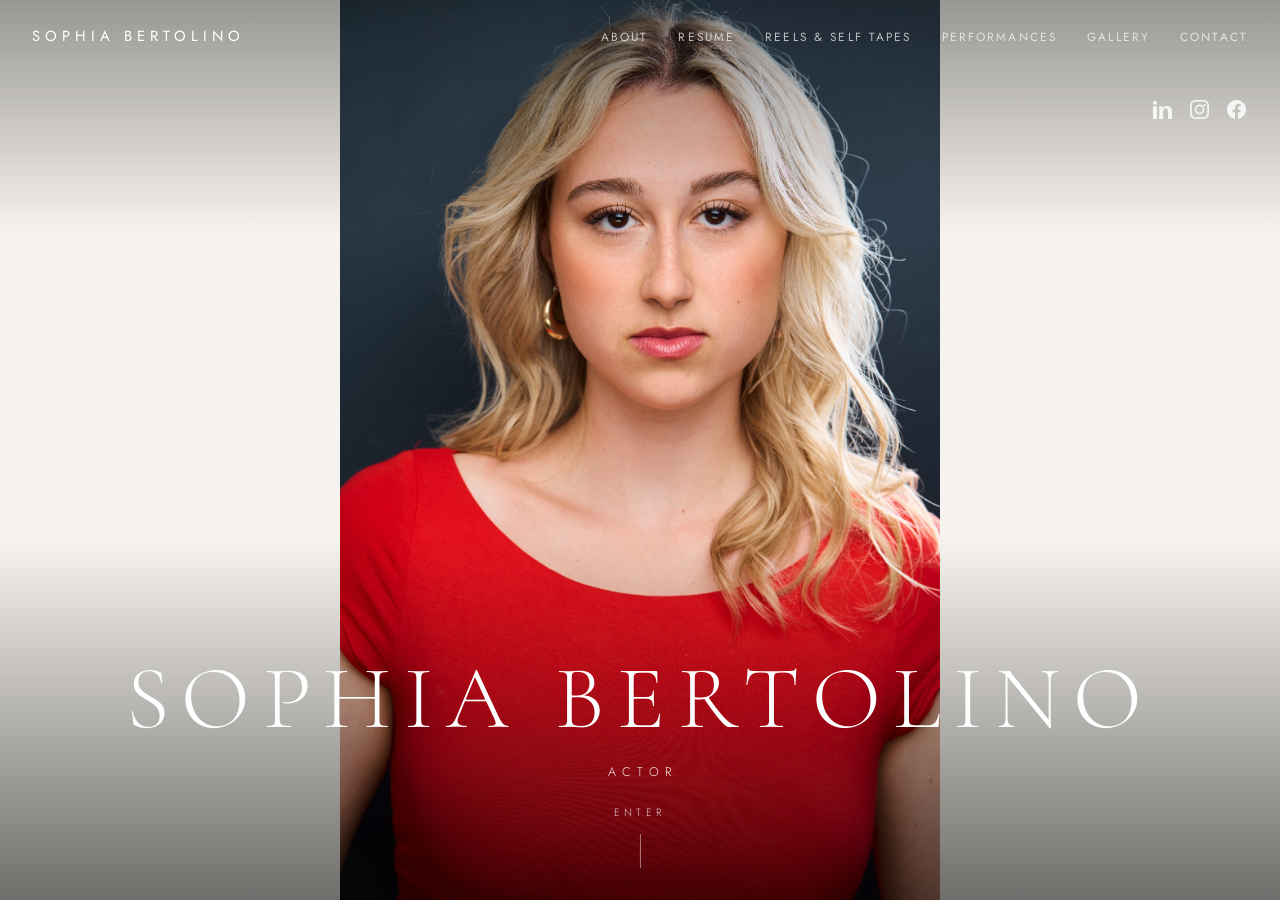
==== index.html @ 2f4268e3 "Add files via upload" ====
<!DOCTYPE html>
<html lang="en">
<head>
<meta charset="utf-8">
<meta name="viewport" content="width=device-width, initial-scale=1">
<title>Sophia Bertolino</title>
<meta name="description" content="Sophia Bertolino — actor. BFA Drama, NYU Tisch School of the Arts.">
<link rel="preconnect" href="https://fonts.googleapis.com">
<link rel="preconnect" href="https://fonts.gstatic.com" crossorigin>
<link href="https://fonts.googleapis.com/css2?family=Cormorant+Garamond:wght@300;400;500&family=Jost:wght@300;400;500&display=swap" rel="stylesheet">
<link rel="stylesheet" href="assets/style.css">

</head>
<body class="home">
<header class="site-header on-hero" id="siteHeader">
    <div class="bar">
      <a class="wordmark" href="index.html">SOPHIA BERTOLINO</a>
      <button class="menu-toggle" id="menuToggle" aria-label="Menu" aria-expanded="false">
        <span></span><span></span><span></span>
      </button>
      <nav class="nav" id="nav">
        <a class="" href="about.html">About</a>
        <a class="" href="resume.html">Resume</a>
        <a class="" href="reels.html">Reels &amp; Self Tapes</a>
        <a class="" href="performances.html">Performances</a>
        <a class="" href="gallery.html">Gallery</a>
        <a class="" href="contact.html">Contact</a>
      </nav>
    </div>
  </header>
<main class="hero">
    <img class="hero-img" src="assets/img/main.jpg" alt="Sophia Bertolino">
    <div class="socials hero-socials">
      <a href="https://www.linkedin.com/in/sophia-bertolino/" target="_blank" rel="noopener" aria-label="LinkedIn"><svg viewBox="0 0 24 24" aria-hidden="true"><path d="M4.98 3.5C4.98 4.88 3.87 6 2.5 6S0 4.88 0 3.5 1.12 1 2.5 1 4.98 2.12 4.98 3.5zM0 8h5v16H0V8zm7.5 0h4.78v2.19h.07c.67-1.27 2.3-2.61 4.73-2.61C22.4 7.58 24 10 24 14.27V24h-5v-8.63c0-2.06-.04-4.71-2.87-4.71-2.87 0-3.31 2.24-3.31 4.56V24h-5V8z"/></svg></a>
      <a href="https://www.instagram.com/sbert.2?igsh=b3ZmcTFpNGF1cG9r" target="_blank" rel="noopener" aria-label="Instagram"><svg viewBox="0 0 24 24" aria-hidden="true"><path d="M12 2.16c3.2 0 3.58.01 4.85.07 1.17.05 1.8.25 2.23.41.56.22.96.48 1.38.9.42.42.68.82.9 1.38.16.42.36 1.06.41 2.23.06 1.27.07 1.65.07 4.85s-.01 3.58-.07 4.85c-.05 1.17-.25 1.8-.41 2.23-.22.56-.48.96-.9 1.38-.42.42-.82.68-1.38.9-.42.16-1.06.36-2.23.41-1.27.06-1.65.07-4.85.07s-3.58-.01-4.85-.07c-1.17-.05-1.8-.25-2.23-.41a3.7 3.7 0 0 1-1.38-.9 3.7 3.7 0 0 1-.9-1.38c-.16-.42-.36-1.06-.41-2.23C2.17 15.58 2.16 15.2 2.16 12s.01-3.58.07-4.85c.05-1.17.25-1.8.41-2.23.22-.56.48-.96.9-1.38.42-.42.82-.68 1.38-.9.42-.16 1.06-.36 2.23-.41C8.42 2.17 8.8 2.16 12 2.16zM12 0C8.74 0 8.33.01 7.05.07 5.78.13 4.9.33 4.14.63c-.79.3-1.46.72-2.12 1.38C1.35 2.68.94 3.35.63 4.14.33 4.9.13 5.78.07 7.05.01 8.33 0 8.74 0 12s.01 3.67.07 4.95c.06 1.27.26 2.15.56 2.91.3.79.72 1.46 1.38 2.12.66.66 1.33 1.08 2.12 1.38.76.3 1.64.5 2.91.56C8.33 23.99 8.74 24 12 24s3.67-.01 4.95-.07c1.27-.06 2.15-.26 2.91-.56a5.86 5.86 0 0 0 2.12-1.38 5.86 5.86 0 0 0 1.38-2.12c.3-.76.5-1.64.56-2.91.06-1.28.07-1.69.07-4.95s-.01-3.67-.07-4.95c-.06-1.27-.26-2.15-.56-2.91a5.86 5.86 0 0 0-1.38-2.12A5.86 5.86 0 0 0 19.86.63c-.76-.3-1.64-.5-2.91-.56C15.67.01 15.26 0 12 0zm0 5.84a6.16 6.16 0 1 0 0 12.32 6.16 6.16 0 0 0 0-12.32zM12 16a4 4 0 1 1 0-8 4 4 0 0 1 0 8zm6.41-10.85a1.44 1.44 0 1 0 0 2.88 1.44 1.44 0 0 0 0-2.88z"/></svg></a>
      <a href="https://www.facebook.com/profile.php?id=100076003967653" target="_blank" rel="noopener" aria-label="Facebook"><svg viewBox="0 0 24 24" aria-hidden="true"><path d="M24 12.07C24 5.4 18.63 0 12 0S0 5.4 0 12.07C0 18.1 4.39 23.1 10.13 24v-8.44H7.08v-3.49h3.05V9.41c0-3.02 1.79-4.69 4.53-4.69 1.31 0 2.69.24 2.69.24v2.97h-1.52c-1.49 0-1.96.93-1.96 1.89v2.25h3.33l-.53 3.49h-2.8V24C19.61 23.1 24 18.1 24 12.07z"/></svg></a>
    </div>
    <div class="hero-name">
      <h1>SOPHIA BERTOLINO</h1>
      <p>Actor</p>
    </div>
    <a class="scroll-cue" href="about.html">Enter</a>
  </main>
<script src="assets/script.js"></script>
</body>
</html>
---- assets/style.css ----
/* ============================================================
   Sophia Bertolino — editorial minimal
   ============================================================ */
:root{
  --bg:#0f0f10;
  --ink:#16151a;
  --paper:#f6f3ee;
  --muted:#8a8579;
  --line:#e3ddd2;
  --accent:#9a6a4c;
  --nav-h:74px;
  --serif:"Cormorant Garamond",Georgia,serif;
  --sans:"Jost",system-ui,sans-serif;
}
*{box-sizing:border-box;margin:0;padding:0}
html{scroll-behavior:smooth}
body{
  font-family:var(--sans);
  color:var(--ink);
  background:var(--paper);
  font-weight:300;
  -webkit-font-smoothing:antialiased;
  line-height:1.7;
}
img{display:block;max-width:100%}
a{color:inherit;text-decoration:none}

/* ---------- Header / Nav ---------- */
.site-header{
  position:fixed;top:0;left:0;right:0;z-index:50;
  background:var(--paper);
  border-bottom:1px solid var(--line);
  transition:background .4s ease,border-color .4s ease;
}
.site-header.on-hero{
  background:transparent;border-bottom-color:transparent;
}
.site-header.on-hero .wordmark,
.site-header.on-hero .nav a,
.site-header.on-hero .menu-toggle span{color:#fff;background-color:#fff}
.site-header.on-hero .wordmark,
.site-header.on-hero .nav a{background:none;color:#fff}
.site-header.on-hero.scrolled{
  background:rgba(15,15,16,.92);border-bottom-color:rgba(255,255,255,.12);
  backdrop-filter:saturate(140%) blur(6px);
}
.bar{
  max-width:1280px;margin:0 auto;height:var(--nav-h);
  display:flex;align-items:center;justify-content:space-between;
  padding:0 32px;
}
.wordmark{
  font-family:var(--sans);font-weight:400;
  letter-spacing:.34em;font-size:.92rem;text-transform:uppercase;
  white-space:nowrap;
}
.nav{display:flex;gap:30px;align-items:center}
.nav a{
  font-size:.74rem;letter-spacing:.18em;text-transform:uppercase;
  font-weight:400;color:var(--muted);position:relative;padding:4px 0;
  transition:color .25s ease;
}
.nav a:hover,.nav a.active{color:var(--ink)}
.site-header.on-hero .nav a{color:rgba(255,255,255,.7)}
.site-header.on-hero .nav a:hover,
.site-header.on-hero .nav a.active{color:#fff}
.nav a.active::after{
  content:"";position:absolute;left:0;right:0;bottom:-2px;height:1px;
  background:currentColor;
}
.menu-toggle{
  display:none;background:none;border:0;cursor:pointer;
  width:30px;height:22px;position:relative;
}
.menu-toggle span{
  display:block;height:1.5px;width:100%;background:var(--ink);
  position:absolute;left:0;transition:.3s ease;
}
.menu-toggle span:nth-child(1){top:0}
.menu-toggle span:nth-child(2){top:50%;transform:translateY(-50%)}
.menu-toggle span:nth-child(3){bottom:0}
.menu-toggle.open span:nth-child(1){top:50%;transform:rotate(45deg)}
.menu-toggle.open span:nth-child(2){opacity:0}
.menu-toggle.open span:nth-child(3){bottom:auto;top:50%;transform:rotate(-45deg)}

/* ---------- Social icons ---------- */
.socials{display:flex;gap:18px;align-items:center}
.socials a{width:19px;height:19px;display:block;opacity:.85;transition:opacity .25s,transform .25s}
.socials a:hover{opacity:1;transform:translateY(-2px)}
.socials svg{width:100%;height:100%;fill:currentColor}

/* ---------- Hero (home) ---------- */
.hero{position:relative;height:100vh;width:100%;overflow:hidden}
.hero-img{
  position:absolute;inset:0;width:100%;height:100%;
  object-fit:contain;object-position:center 22%;
}
.hero::after{
  content:"";position:absolute;inset:0;
  background:linear-gradient(180deg,rgba(0,0,0,.38) 0%,rgba(0,0,0,0) 26%,rgba(0,0,0,0) 60%,rgba(0,0,0,.55) 100%);
}
.hero-socials{
  position:absolute;top:calc(var(--nav-h) + 26px);right:34px;z-index:5;color:#fff;
}
.hero-name{
  position:absolute;left:0;right:0;bottom:13vh;z-index:5;text-align:center;color:#fff;
  padding:0 20px;
}
.hero-name h1{
  font-family:var(--serif);font-weight:300;
  font-size:clamp(2.6rem,7vw,6rem);letter-spacing:.14em;line-height:1;
}
.hero-name p{
  font-size:.78rem;letter-spacing:.5em;text-transform:uppercase;
  margin-top:18px;opacity:.9;padding-left:.5em;
}
.scroll-cue{
  position:absolute;left:50%;bottom:32px;transform:translateX(-50%);z-index:5;
  color:#fff;font-size:.66rem;letter-spacing:.4em;text-transform:uppercase;opacity:.8;
}
.scroll-cue::after{
  content:"";display:block;width:1px;height:34px;background:#fff;
  margin:12px auto 0;opacity:.6;animation:cue 2s ease-in-out infinite;
}
@keyframes cue{0%,100%{transform:scaleY(.4);opacity:.3;transform-origin:top}50%{transform:scaleY(1);opacity:.8}}

/* ---------- Generic page ---------- */
.page{
  max-width:1180px;margin:0 auto;
  padding:calc(var(--nav-h) + 70px) 32px 90px;
  animation:fade .7s ease both;
}
.page.narrow{max-width:820px}
@keyframes fade{from{opacity:0;transform:translateY(14px)}to{opacity:1;transform:none}}
.page h2{
  font-family:var(--serif);font-weight:300;
  font-size:clamp(2.4rem,5vw,3.6rem);letter-spacing:.04em;
  text-align:center;margin-bottom:14px;
}
.page h2::after{
  content:"";display:block;width:46px;height:1px;background:var(--accent);
  margin:22px auto 0;
}

/* ---------- About ---------- */
.about-grid{
  display:grid;grid-template-columns:minmax(0,440px) minmax(0,1fr);
  gap:64px;align-items:start;margin-top:48px;
}
.about-photo img{width:100%;border-radius:2px}
.about-text h2{text-align:left;margin-bottom:0}
.about-text h2::after{margin:18px 0 30px}
.about-text p{font-size:1.06rem;color:#33312c;margin-bottom:20px;max-width:46ch}

/* ---------- Resume ---------- */
.download-row{text-align:center;margin:28px 0 36px}
.btn{
  display:inline-block;font-family:var(--sans);font-size:.72rem;
  letter-spacing:.2em;text-transform:uppercase;font-weight:400;
  padding:14px 34px;border:1px solid var(--ink);color:var(--ink);
  background:transparent;cursor:pointer;transition:.3s ease;
}
.btn:hover{background:var(--ink);color:var(--paper)}
.pdf-wrap{
  border:1px solid var(--line);background:#fff;height:1100px;max-height:130vh;
}
.pdf-wrap iframe{width:100%;height:100%;border:0;display:block}

/* ---------- Videos ---------- */
.vid-heading{
  font-family:var(--serif);font-weight:400;font-size:1.7rem;letter-spacing:.04em;
  text-align:center;margin:54px 0 26px;color:#2c2a26;
}
.video-grid{
  display:grid;grid-template-columns:repeat(auto-fit,minmax(330px,1fr));
  gap:26px;
}
.video{position:relative;width:100%;padding-top:56.25%;background:#000}
.video iframe{position:absolute;inset:0;width:100%;height:100%;border:0}

/* ---------- Gallery ---------- */
.gal-heading{
  font-family:var(--serif);font-weight:400;font-size:1.7rem;letter-spacing:.04em;
  text-align:center;margin:58px 0 28px;color:#2c2a26;
}
.masonry{column-count:3;column-gap:14px}
@media(max-width:900px){.masonry{column-count:2}}
@media(max-width:560px){.masonry{column-count:1}}
.tile{display:block;margin:0 0 14px;break-inside:avoid;overflow:hidden;background:#e8e2d8}
.tile img{width:100%;transition:transform .6s ease,filter .4s ease;filter:grayscale(8%)}
.tile:hover img{transform:scale(1.04);filter:grayscale(0)}

/* ---------- Lightbox ---------- */
.lightbox{
  position:fixed;inset:0;z-index:200;background:rgba(12,11,10,.94);
  display:none;align-items:center;justify-content:center;padding:40px;
}
.lightbox.open{display:flex}
.lightbox img{max-width:92vw;max-height:90vh;object-fit:contain}
.lb-close{
  position:absolute;top:24px;right:34px;color:#fff;font-size:2.4rem;
  cursor:pointer;line-height:1;font-weight:300;
}

/* ---------- Contact ---------- */
.contact-intro{text-align:center;color:var(--muted);margin:24px auto 40px;max-width:44ch}
.contact-form{max-width:560px;margin:0 auto;display:flex;flex-direction:column;gap:22px}
.contact-form label{
  display:flex;flex-direction:column;gap:8px;
  font-size:.68rem;letter-spacing:.18em;text-transform:uppercase;color:var(--muted);
}
.contact-form input,.contact-form textarea{
  font-family:var(--sans);font-size:1rem;font-weight:300;color:var(--ink);
  border:0;border-bottom:1px solid var(--line);background:transparent;
  padding:10px 2px;transition:border-color .3s;resize:vertical;
}
.contact-form input:focus,.contact-form textarea:focus{outline:0;border-color:var(--accent)}
.contact-form .btn{align-self:flex-start;margin-top:6px}

/* ---------- Footer ---------- */
.site-footer{
  border-top:1px solid var(--line);padding:40px 32px;
  display:flex;flex-direction:column;align-items:center;gap:18px;color:var(--ink);
}
.site-footer .copyright{font-size:.66rem;letter-spacing:.24em;text-transform:uppercase;color:var(--muted)}

/* ---------- Mobile ---------- */
@media(max-width:860px){
  .bar{padding:0 22px}
  .menu-toggle{display:block}
  .nav{
    position:fixed;top:var(--nav-h);left:0;right:0;
    background:var(--paper);flex-direction:column;gap:0;
    border-bottom:1px solid var(--line);
    max-height:0;overflow:hidden;transition:max-height .4s ease;
  }
  .site-header.on-hero .nav{background:rgba(15,15,16,.97)}
  .nav.open{max-height:60vh}
  .nav a{padding:16px 24px;width:100%;border-top:1px solid var(--line);letter-spacing:.16em}
  .site-header.on-hero .nav a{color:#fff;border-top-color:rgba(255,255,255,.1)}
  .about-grid{grid-template-columns:1fr;gap:36px}
  .about-photo{max-width:420px;margin:0 auto}
  .hero-socials{right:22px}
}
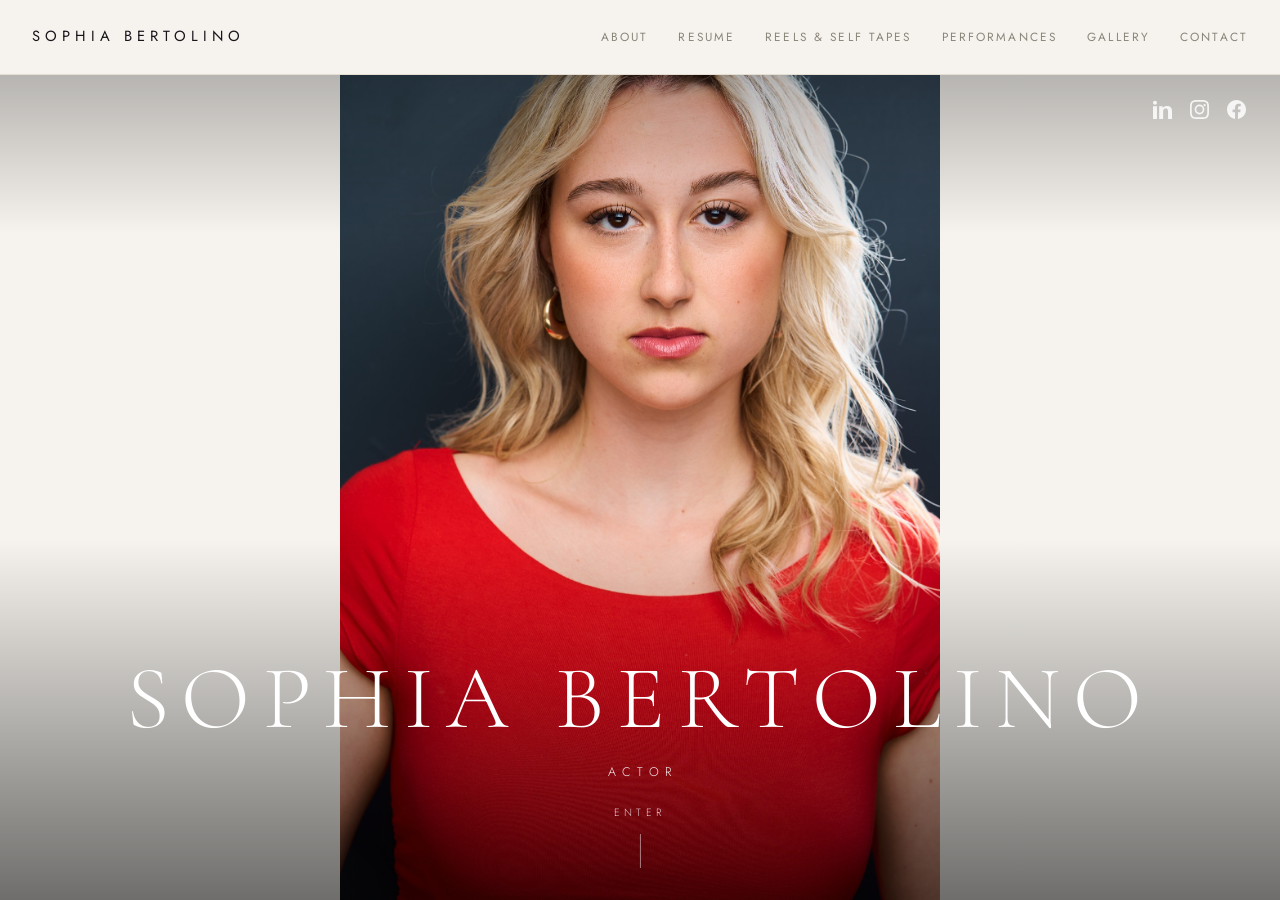
==== commit c42edf30: "Add files via upload" ====
--- a/index.html
+++ b/index.html
@@ -12,7 +12,7 @@
 
 </head>
 <body class="home">
-<header class="site-header on-hero" id="siteHeader">
+<header class="site-header" id="siteHeader">
     <div class="bar">
       <a class="wordmark" href="index.html">SOPHIA BERTOLINO</a>
       <button class="menu-toggle" id="menuToggle" aria-label="Menu" aria-expanded="false">
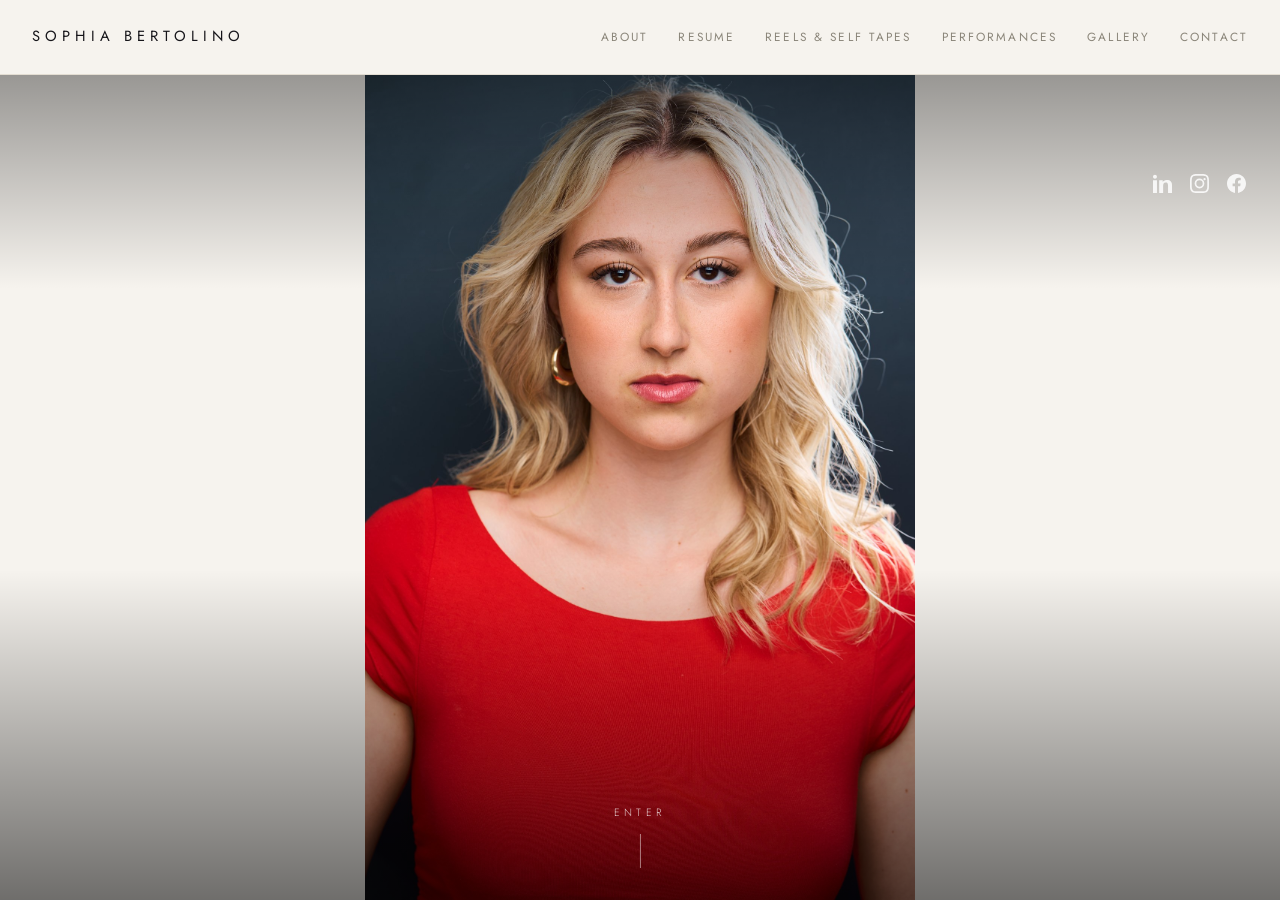
==== commit 5bd9e34d: "Update index.html" ====
--- a/index.html
+++ b/index.html
@@ -35,12 +35,8 @@
       <a href="https://www.instagram.com/sbert.2?igsh=b3ZmcTFpNGF1cG9r" target="_blank" rel="noopener" aria-label="Instagram"><svg viewBox="0 0 24 24" aria-hidden="true"><path d="M12 2.16c3.2 0 3.58.01 4.85.07 1.17.05 1.8.25 2.23.41.56.22.96.48 1.38.9.42.42.68.82.9 1.38.16.42.36 1.06.41 2.23.06 1.27.07 1.65.07 4.85s-.01 3.58-.07 4.85c-.05 1.17-.25 1.8-.41 2.23-.22.56-.48.96-.9 1.38-.42.42-.82.68-1.38.9-.42.16-1.06.36-2.23.41-1.27.06-1.65.07-4.85.07s-3.58-.01-4.85-.07c-1.17-.05-1.8-.25-2.23-.41a3.7 3.7 0 0 1-1.38-.9 3.7 3.7 0 0 1-.9-1.38c-.16-.42-.36-1.06-.41-2.23C2.17 15.58 2.16 15.2 2.16 12s.01-3.58.07-4.85c.05-1.17.25-1.8.41-2.23.22-.56.48-.96.9-1.38.42-.42.82-.68 1.38-.9.42-.16 1.06-.36 2.23-.41C8.42 2.17 8.8 2.16 12 2.16zM12 0C8.74 0 8.33.01 7.05.07 5.78.13 4.9.33 4.14.63c-.79.3-1.46.72-2.12 1.38C1.35 2.68.94 3.35.63 4.14.33 4.9.13 5.78.07 7.05.01 8.33 0 8.74 0 12s.01 3.67.07 4.95c.06 1.27.26 2.15.56 2.91.3.79.72 1.46 1.38 2.12.66.66 1.33 1.08 2.12 1.38.76.3 1.64.5 2.91.56C8.33 23.99 8.74 24 12 24s3.67-.01 4.95-.07c1.27-.06 2.15-.26 2.91-.56a5.86 5.86 0 0 0 2.12-1.38 5.86 5.86 0 0 0 1.38-2.12c.3-.76.5-1.64.56-2.91.06-1.28.07-1.69.07-4.95s-.01-3.67-.07-4.95c-.06-1.27-.26-2.15-.56-2.91a5.86 5.86 0 0 0-1.38-2.12A5.86 5.86 0 0 0 19.86.63c-.76-.3-1.64-.5-2.91-.56C15.67.01 15.26 0 12 0zm0 5.84a6.16 6.16 0 1 0 0 12.32 6.16 6.16 0 0 0 0-12.32zM12 16a4 4 0 1 1 0-8 4 4 0 0 1 0 8zm6.41-10.85a1.44 1.44 0 1 0 0 2.88 1.44 1.44 0 0 0 0-2.88z"/></svg></a>
       <a href="https://www.facebook.com/profile.php?id=100076003967653" target="_blank" rel="noopener" aria-label="Facebook"><svg viewBox="0 0 24 24" aria-hidden="true"><path d="M24 12.07C24 5.4 18.63 0 12 0S0 5.4 0 12.07C0 18.1 4.39 23.1 10.13 24v-8.44H7.08v-3.49h3.05V9.41c0-3.02 1.79-4.69 4.53-4.69 1.31 0 2.69.24 2.69.24v2.97h-1.52c-1.49 0-1.96.93-1.96 1.89v2.25h3.33l-.53 3.49h-2.8V24C19.61 23.1 24 18.1 24 12.07z"/></svg></a>
     </div>
-    <div class="hero-name">
-      <h1>SOPHIA BERTOLINO</h1>
-      <p>Actor</p>
-    </div>
     <a class="scroll-cue" href="about.html">Enter</a>
   </main>
 <script src="assets/script.js"></script>
 </body>
-</html>+</html>
--- a/assets/style.css
+++ b/assets/style.css
@@ -90,7 +90,7 @@
 .socials svg{width:100%;height:100%;fill:currentColor}
 
 /* ---------- Hero (home) ---------- */
-.hero{position:relative;height:100vh;width:100%;overflow:hidden}
+.hero{position:relative;height:calc(100vh - var(--nav-h));width:100%;overflow:hidden;margin-top:var(--nav-h)}
 .hero-img{
   position:absolute;inset:0;width:100%;height:100%;
   object-fit:contain;object-position:center 22%;
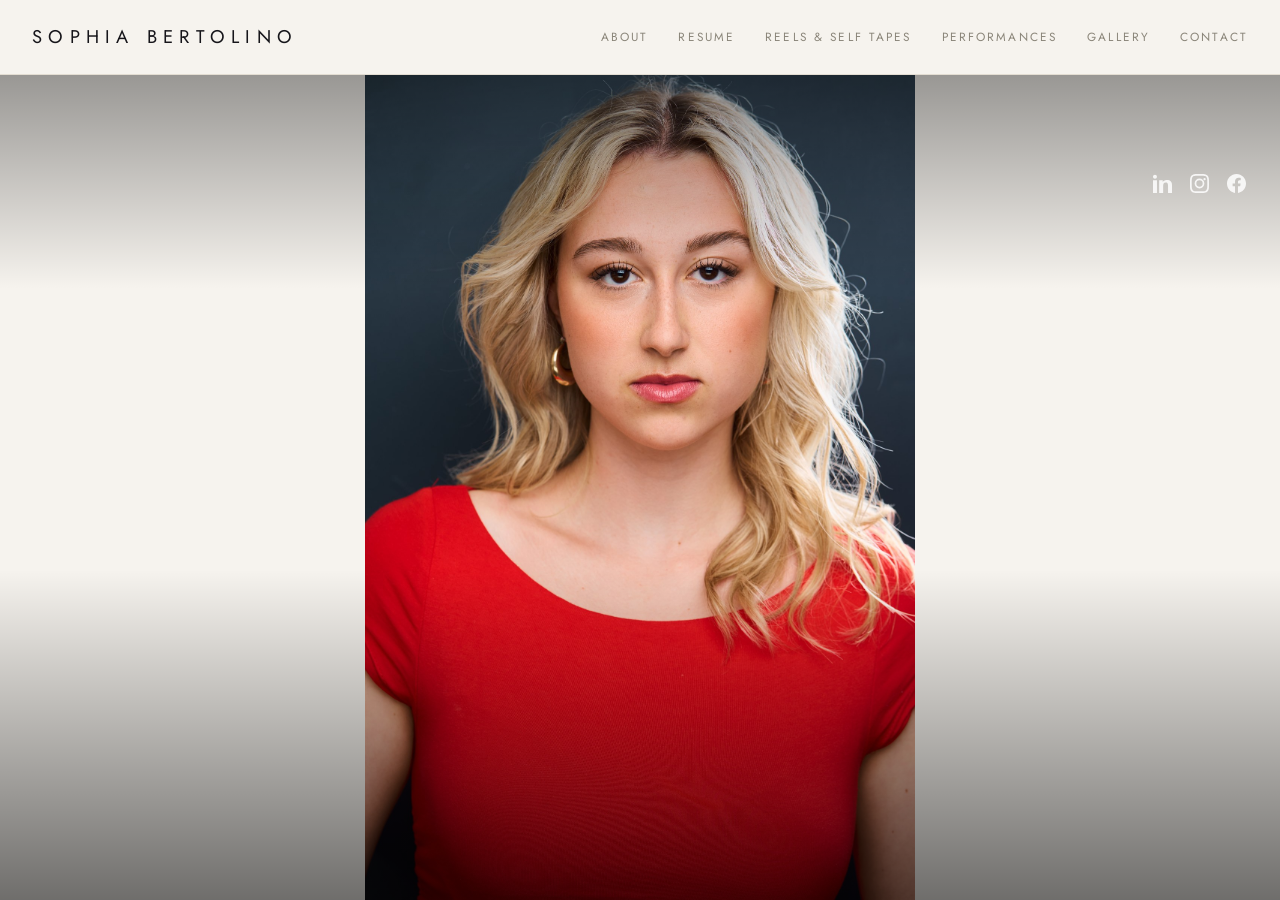
==== commit 33924765: "Update index.html" ====
--- a/index.html
+++ b/index.html
@@ -35,7 +35,6 @@
       <a href="https://www.instagram.com/sbert.2?igsh=b3ZmcTFpNGF1cG9r" target="_blank" rel="noopener" aria-label="Instagram"><svg viewBox="0 0 24 24" aria-hidden="true"><path d="M12 2.16c3.2 0 3.58.01 4.85.07 1.17.05 1.8.25 2.23.41.56.22.96.48 1.38.9.42.42.68.82.9 1.38.16.42.36 1.06.41 2.23.06 1.27.07 1.65.07 4.85s-.01 3.58-.07 4.85c-.05 1.17-.25 1.8-.41 2.23-.22.56-.48.96-.9 1.38-.42.42-.82.68-1.38.9-.42.16-1.06.36-2.23.41-1.27.06-1.65.07-4.85.07s-3.58-.01-4.85-.07c-1.17-.05-1.8-.25-2.23-.41a3.7 3.7 0 0 1-1.38-.9 3.7 3.7 0 0 1-.9-1.38c-.16-.42-.36-1.06-.41-2.23C2.17 15.58 2.16 15.2 2.16 12s.01-3.58.07-4.85c.05-1.17.25-1.8.41-2.23.22-.56.48-.96.9-1.38.42-.42.82-.68 1.38-.9.42-.16 1.06-.36 2.23-.41C8.42 2.17 8.8 2.16 12 2.16zM12 0C8.74 0 8.33.01 7.05.07 5.78.13 4.9.33 4.14.63c-.79.3-1.46.72-2.12 1.38C1.35 2.68.94 3.35.63 4.14.33 4.9.13 5.78.07 7.05.01 8.33 0 8.74 0 12s.01 3.67.07 4.95c.06 1.27.26 2.15.56 2.91.3.79.72 1.46 1.38 2.12.66.66 1.33 1.08 2.12 1.38.76.3 1.64.5 2.91.56C8.33 23.99 8.74 24 12 24s3.67-.01 4.95-.07c1.27-.06 2.15-.26 2.91-.56a5.86 5.86 0 0 0 2.12-1.38 5.86 5.86 0 0 0 1.38-2.12c.3-.76.5-1.64.56-2.91.06-1.28.07-1.69.07-4.95s-.01-3.67-.07-4.95c-.06-1.27-.26-2.15-.56-2.91a5.86 5.86 0 0 0-1.38-2.12A5.86 5.86 0 0 0 19.86.63c-.76-.3-1.64-.5-2.91-.56C15.67.01 15.26 0 12 0zm0 5.84a6.16 6.16 0 1 0 0 12.32 6.16 6.16 0 0 0 0-12.32zM12 16a4 4 0 1 1 0-8 4 4 0 0 1 0 8zm6.41-10.85a1.44 1.44 0 1 0 0 2.88 1.44 1.44 0 0 0 0-2.88z"/></svg></a>
       <a href="https://www.facebook.com/profile.php?id=100076003967653" target="_blank" rel="noopener" aria-label="Facebook"><svg viewBox="0 0 24 24" aria-hidden="true"><path d="M24 12.07C24 5.4 18.63 0 12 0S0 5.4 0 12.07C0 18.1 4.39 23.1 10.13 24v-8.44H7.08v-3.49h3.05V9.41c0-3.02 1.79-4.69 4.53-4.69 1.31 0 2.69.24 2.69.24v2.97h-1.52c-1.49 0-1.96.93-1.96 1.89v2.25h3.33l-.53 3.49h-2.8V24C19.61 23.1 24 18.1 24 12.07z"/></svg></a>
     </div>
-    <a class="scroll-cue" href="about.html">Enter</a>
   </main>
 <script src="assets/script.js"></script>
 </body>
--- a/assets/style.css
+++ b/assets/style.css
@@ -51,7 +51,7 @@
 }
 .wordmark{
   font-family:var(--sans);font-weight:400;
-  letter-spacing:.34em;font-size:.92rem;text-transform:uppercase;
+  letter-spacing:.34em;font-size:1.15rem;text-transform:uppercase;
   white-space:nowrap;
 }
 .nav{display:flex;gap:30px;align-items:center}
